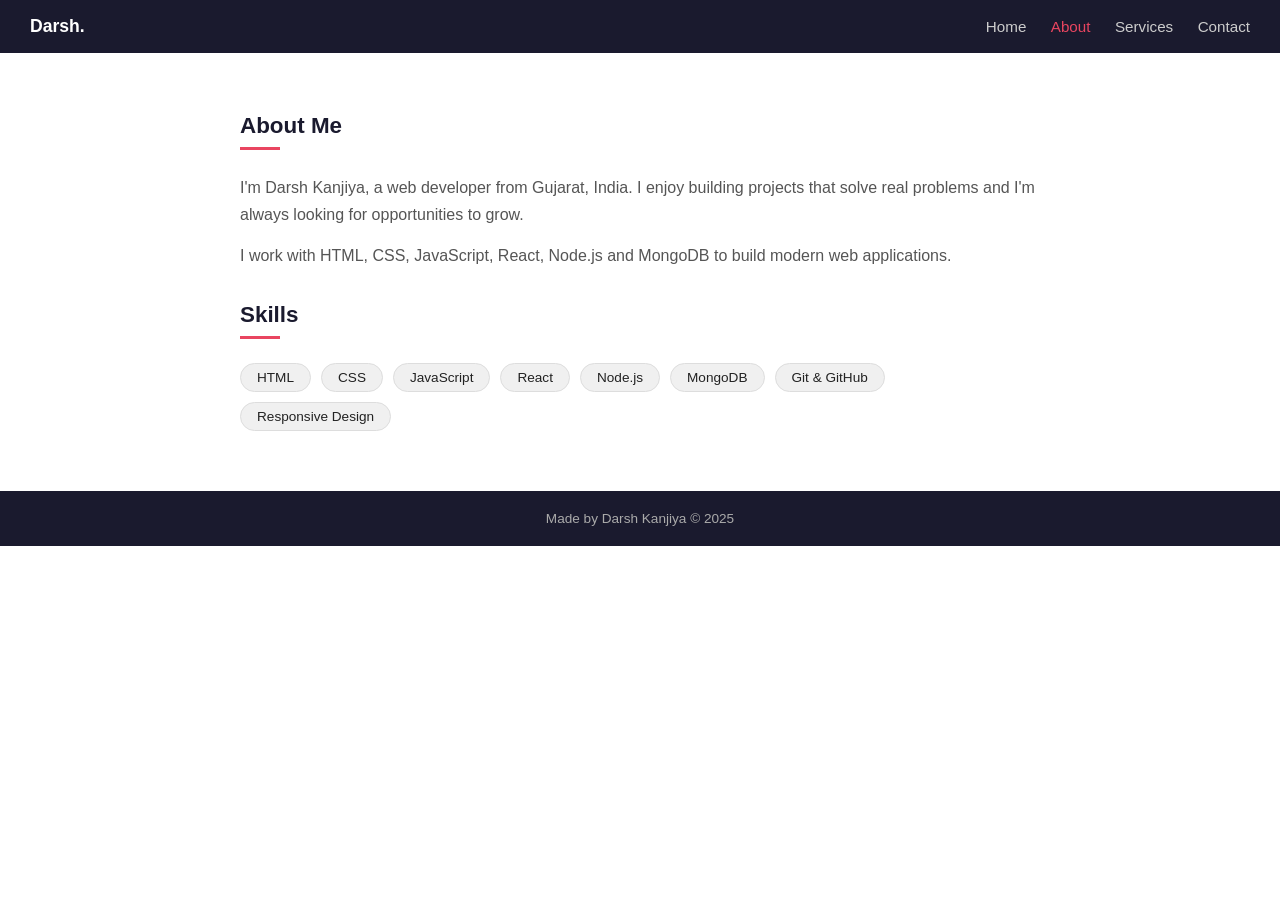
==== about.html @ 6ac89300 "initial commit - add all pages" ====
<!DOCTYPE html>
<html lang="en">
<head>
  <meta charset="UTF-8" />
  <meta name="viewport" content="width=device-width, initial-scale=1.0"/>
  <title>About - Darsh Kanjiya</title>
  <link rel="stylesheet" href="style.css" />
</head>
<body>

  <nav>
    <a class="logo" href="index.html">Darsh.</a>
    <div>
      <a href="index.html">Home</a>
      <a href="about.html" class="active">About</a>
      <a href="services.html">Services</a>
      <a href="contact.html">Contact</a>
    </div>
  </nav>

  <div class="container">
    <h2>About Me</h2>
    <div class="red-line"></div>
    <p>I'm Darsh Kanjiya, a web developer from Gujarat, India. I enjoy building projects that solve real problems and I'm always looking for opportunities to grow.</p>
    <p>I work with HTML, CSS, JavaScript, React, Node.js and MongoDB to build modern web applications.</p>

    <br />
    <h2>Skills</h2>
    <div class="red-line"></div>
    <div class="skills">
      <span>HTML</span>
      <span>CSS</span>
      <span>JavaScript</span>
      <span>React</span>
      <span>Node.js</span>
      <span>MongoDB</span>
      <span>Git & GitHub</span>
      <span>Responsive Design</span>
    </div>
  </div>

  <footer>
    <p>Made by Darsh Kanjiya &copy; 2025</p>
  </footer>

</body>
</html>
---- style.css ----
* {
  margin: 0;
  padding: 0;
  box-sizing: border-box;
}

body {
  font-family: 'Segoe UI', sans-serif;
  color: #222;
  background: #fff;
}

nav {
  background: #1a1a2e;
  padding: 16px 30px;
  display: flex;
  justify-content: space-between;
  align-items: center;
}

nav a {
  color: #ccc;
  text-decoration: none;
  font-size: 0.95rem;
  margin-left: 20px;
}

nav a:hover, nav a.active {
  color: #e94560;
}

nav .logo {
  color: #fff;
  font-weight: 700;
  font-size: 1.1rem;
  margin: 0;
}

.hero {
  background: #16213e;
  color: #fff;
  padding: 80px 30px;
  text-align: center;
}

.hero h1 {
  font-size: 2rem;
  margin-bottom: 12px;
}

.hero h1 span {
  color: #e94560;
}

.hero p {
  color: #aaa;
  margin-bottom: 24px;
}

.btn {
  background: #e94560;
  color: #fff;
  padding: 10px 24px;
  border-radius: 5px;
  text-decoration: none;
  margin: 4px;
  display: inline-block;
}

.btn:hover {
  background: #c73652;
}

.container {
  max-width: 860px;
  margin: 0 auto;
  padding: 60px 30px;
}

.container h2 {
  font-size: 1.4rem;
  margin-bottom: 8px;
  color: #1a1a2e;
}

.red-line {
  width: 40px;
  height: 3px;
  background: #e94560;
  margin-bottom: 24px;
}

.container p {
  color: #555;
  line-height: 1.7;
  margin-bottom: 14px;
}

.cards {
  display: grid;
  grid-template-columns: repeat(auto-fit, minmax(220px, 1fr));
  gap: 16px;
  margin-top: 10px;
}

.card {
  border: 1px solid #ddd;
  border-radius: 8px;
  padding: 20px;
  background: #fafafa;
}

.card h4 {
  margin-bottom: 8px;
  color: #1a1a2e;
}

.card p {
  font-size: 0.85rem;
  color: #666;
  margin: 0;
}

.skills {
  display: flex;
  flex-wrap: wrap;
  gap: 10px;
}

.skills span {
  background: #f0f0f0;
  border: 1px solid #ddd;
  padding: 6px 16px;
  border-radius: 20px;
  font-size: 0.85rem;
}

form {
  display: flex;
  flex-direction: column;
  gap: 12px;
  max-width: 480px;
}

form input, form textarea {
  padding: 10px 14px;
  border: 1px solid #ddd;
  border-radius: 6px;
  font-size: 0.92rem;
  font-family: 'Segoe UI', sans-serif;
  outline: none;
}

form input:focus, form textarea:focus {
  border-color: #1a1a2e;
}

form textarea {
  min-height: 110px;
  resize: vertical;
}

form button {
  padding: 11px;
  background: #e94560;
  color: #fff;
  border: none;
  border-radius: 6px;
  cursor: pointer;
  font-size: 0.95rem;
  font-family: 'Segoe UI', sans-serif;
}

form button:hover {
  background: #c73652;
}

.info {
  margin-top: 28px;
  color: #555;
  font-size: 0.92rem;
  line-height: 2;
}

.info a {
  color: #1a1a2e;
}

footer {
  background: #1a1a2e;
  color: #aaa;
  text-align: center;
  padding: 20px;
  font-size: 0.85rem;
}
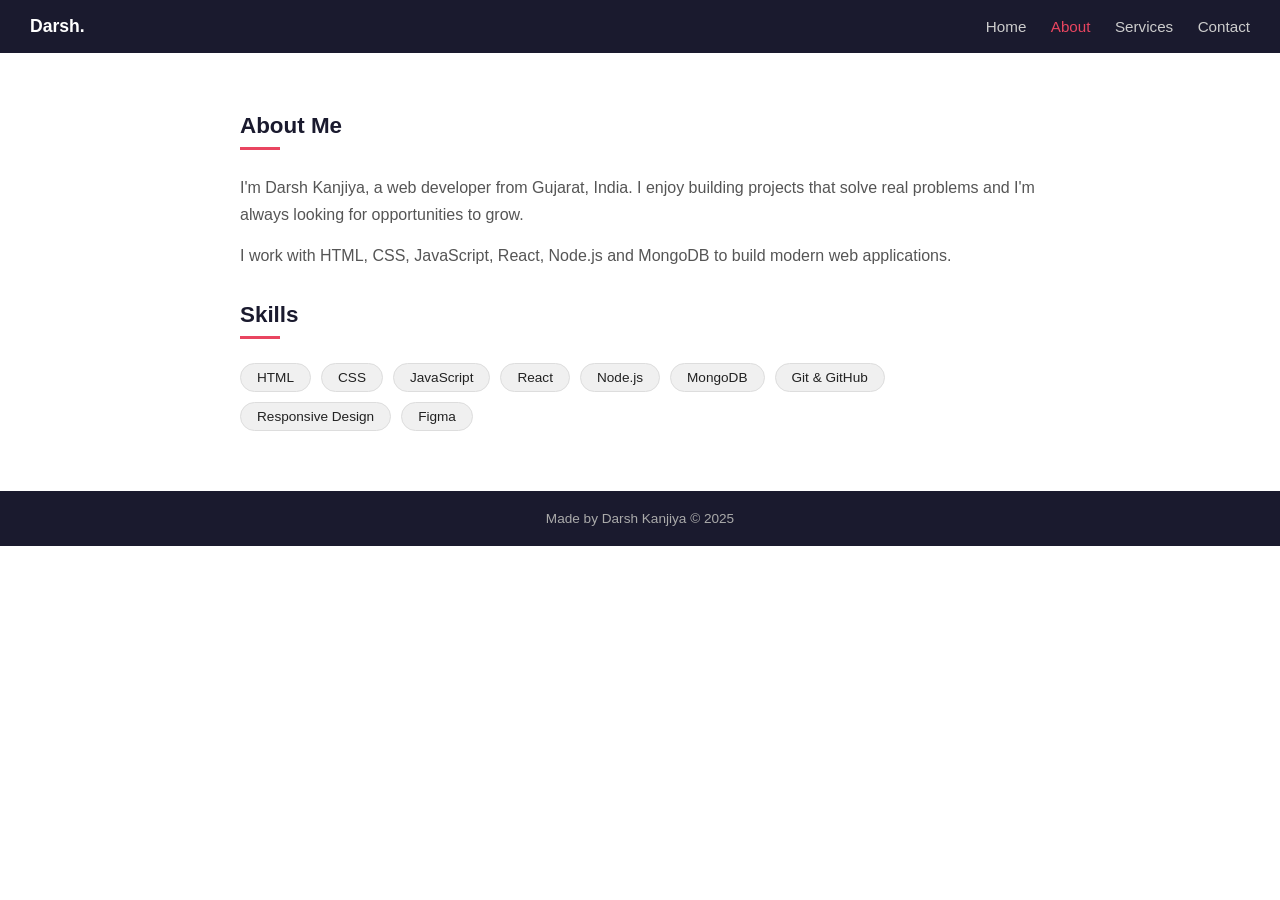
==== commit c4c2d5e4: "add figma to skills" ====
--- a/about.html
+++ b/about.html
@@ -36,6 +36,7 @@
       <span>MongoDB</span>
       <span>Git & GitHub</span>
       <span>Responsive Design</span>
+      <span>Figma</span>
     </div>
   </div>
 
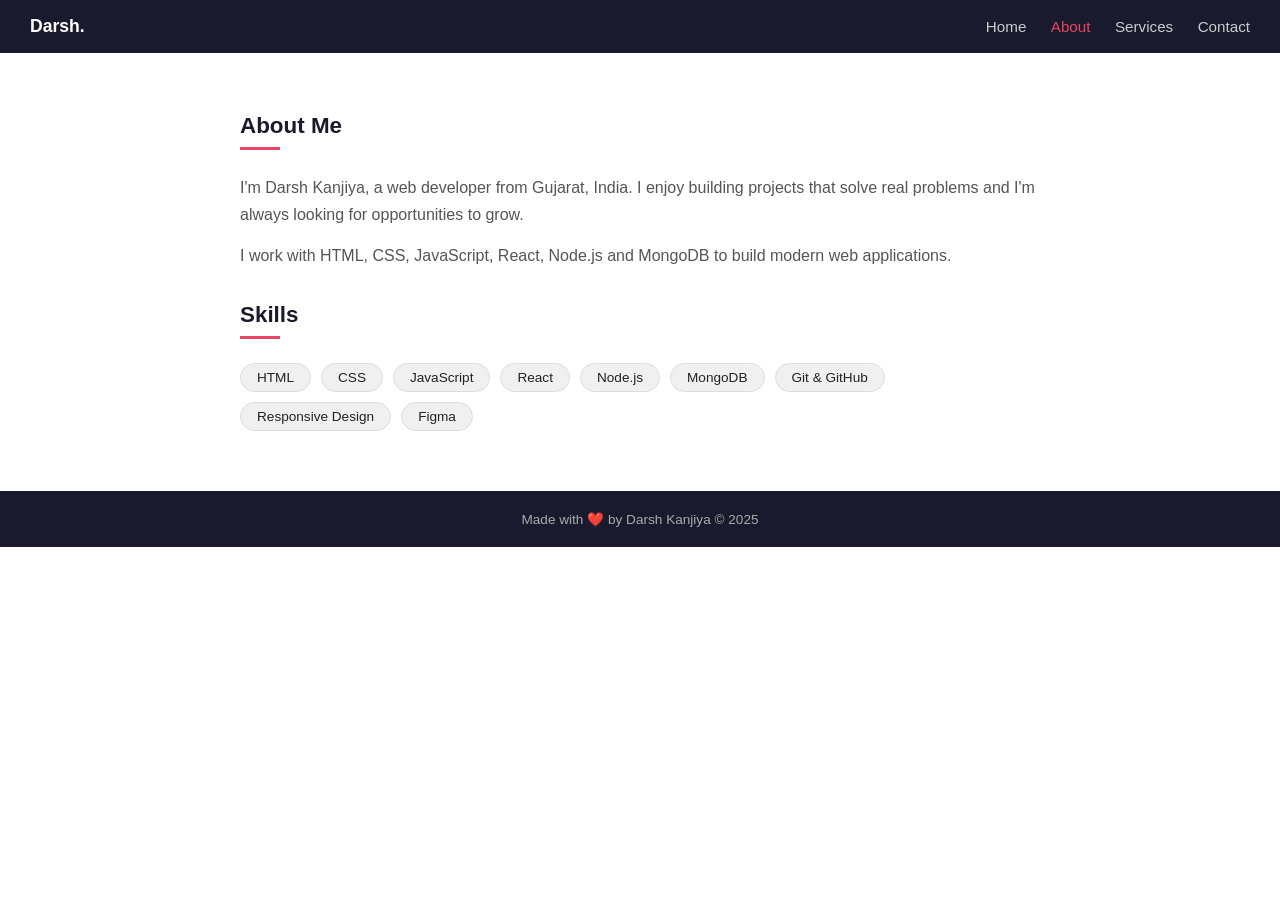
==== commit 0f48275d: "update footer text" ====
--- a/about.html
+++ b/about.html
@@ -41,7 +41,7 @@
   </div>
 
   <footer>
-    <p>Made by Darsh Kanjiya &copy; 2025</p>
+    <p>Made with ❤️ by Darsh Kanjiya &copy; 2025</p>
   </footer>
 
 </body>
